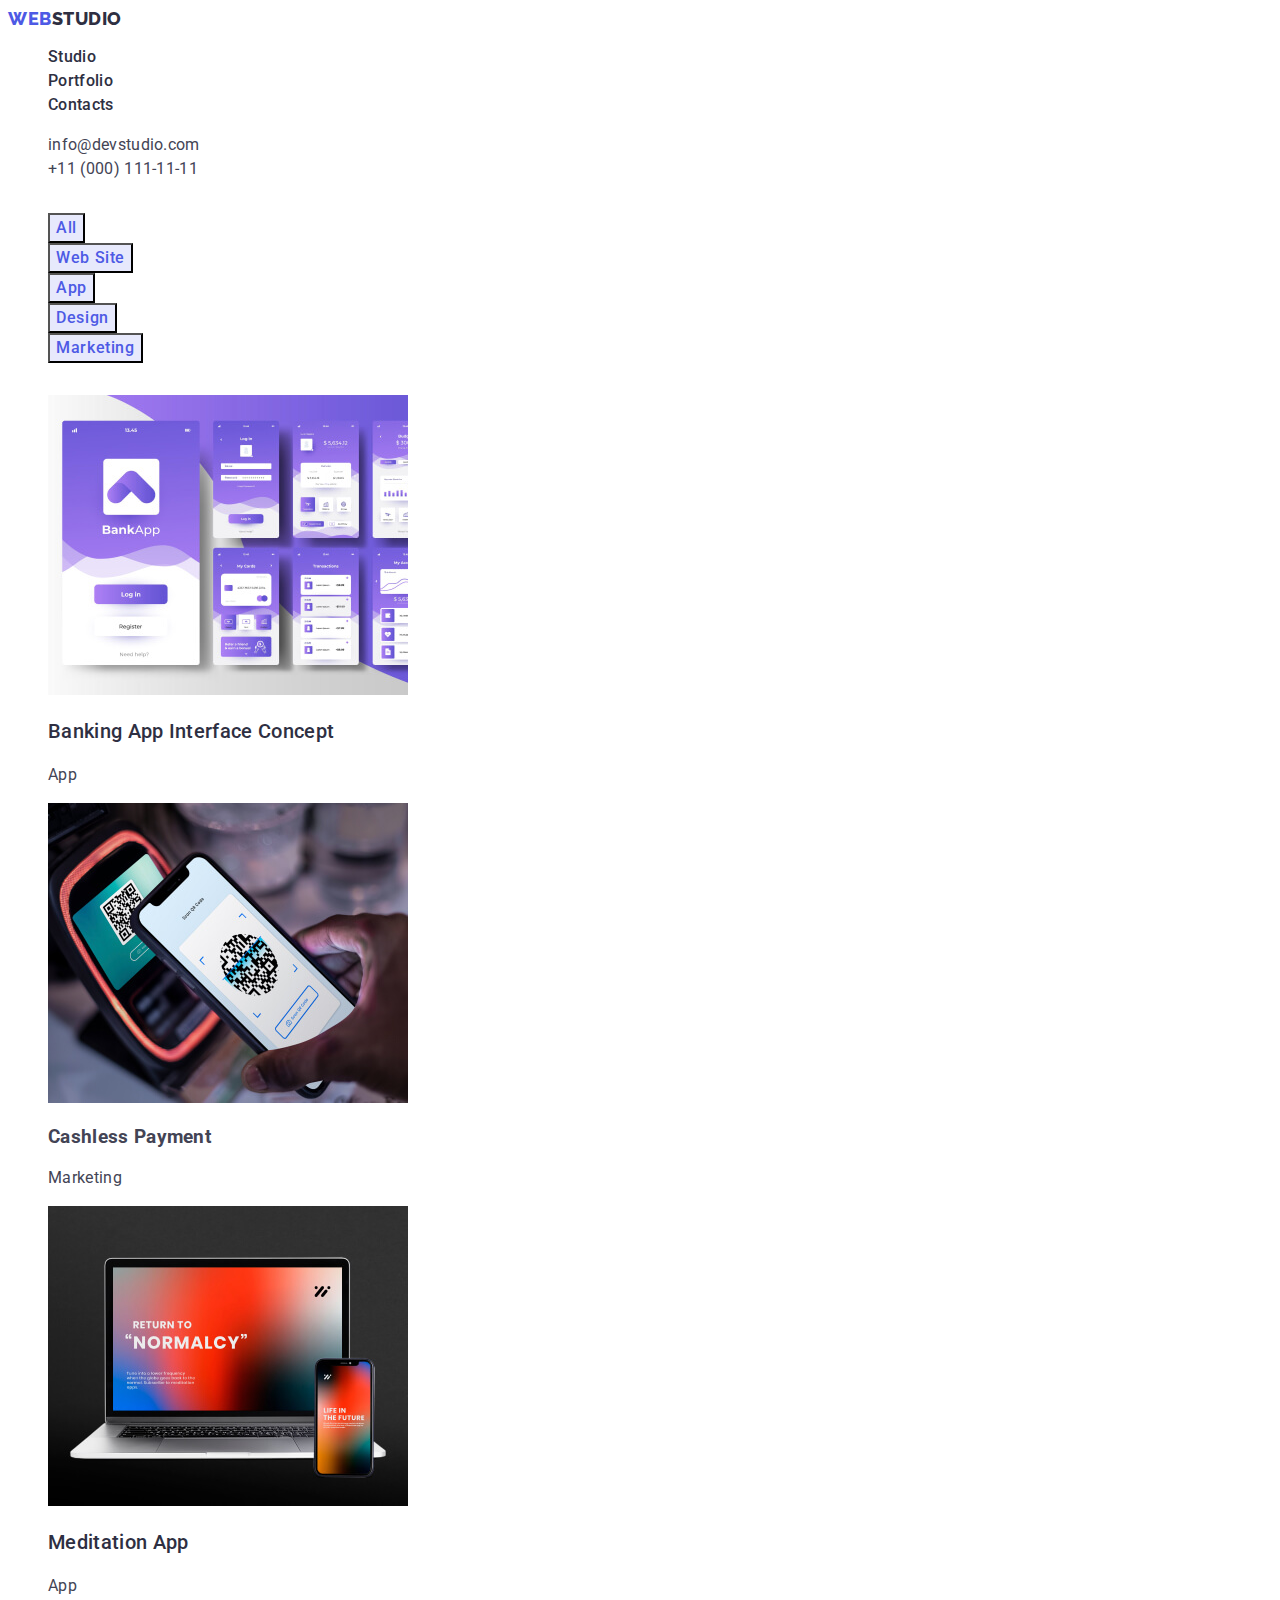
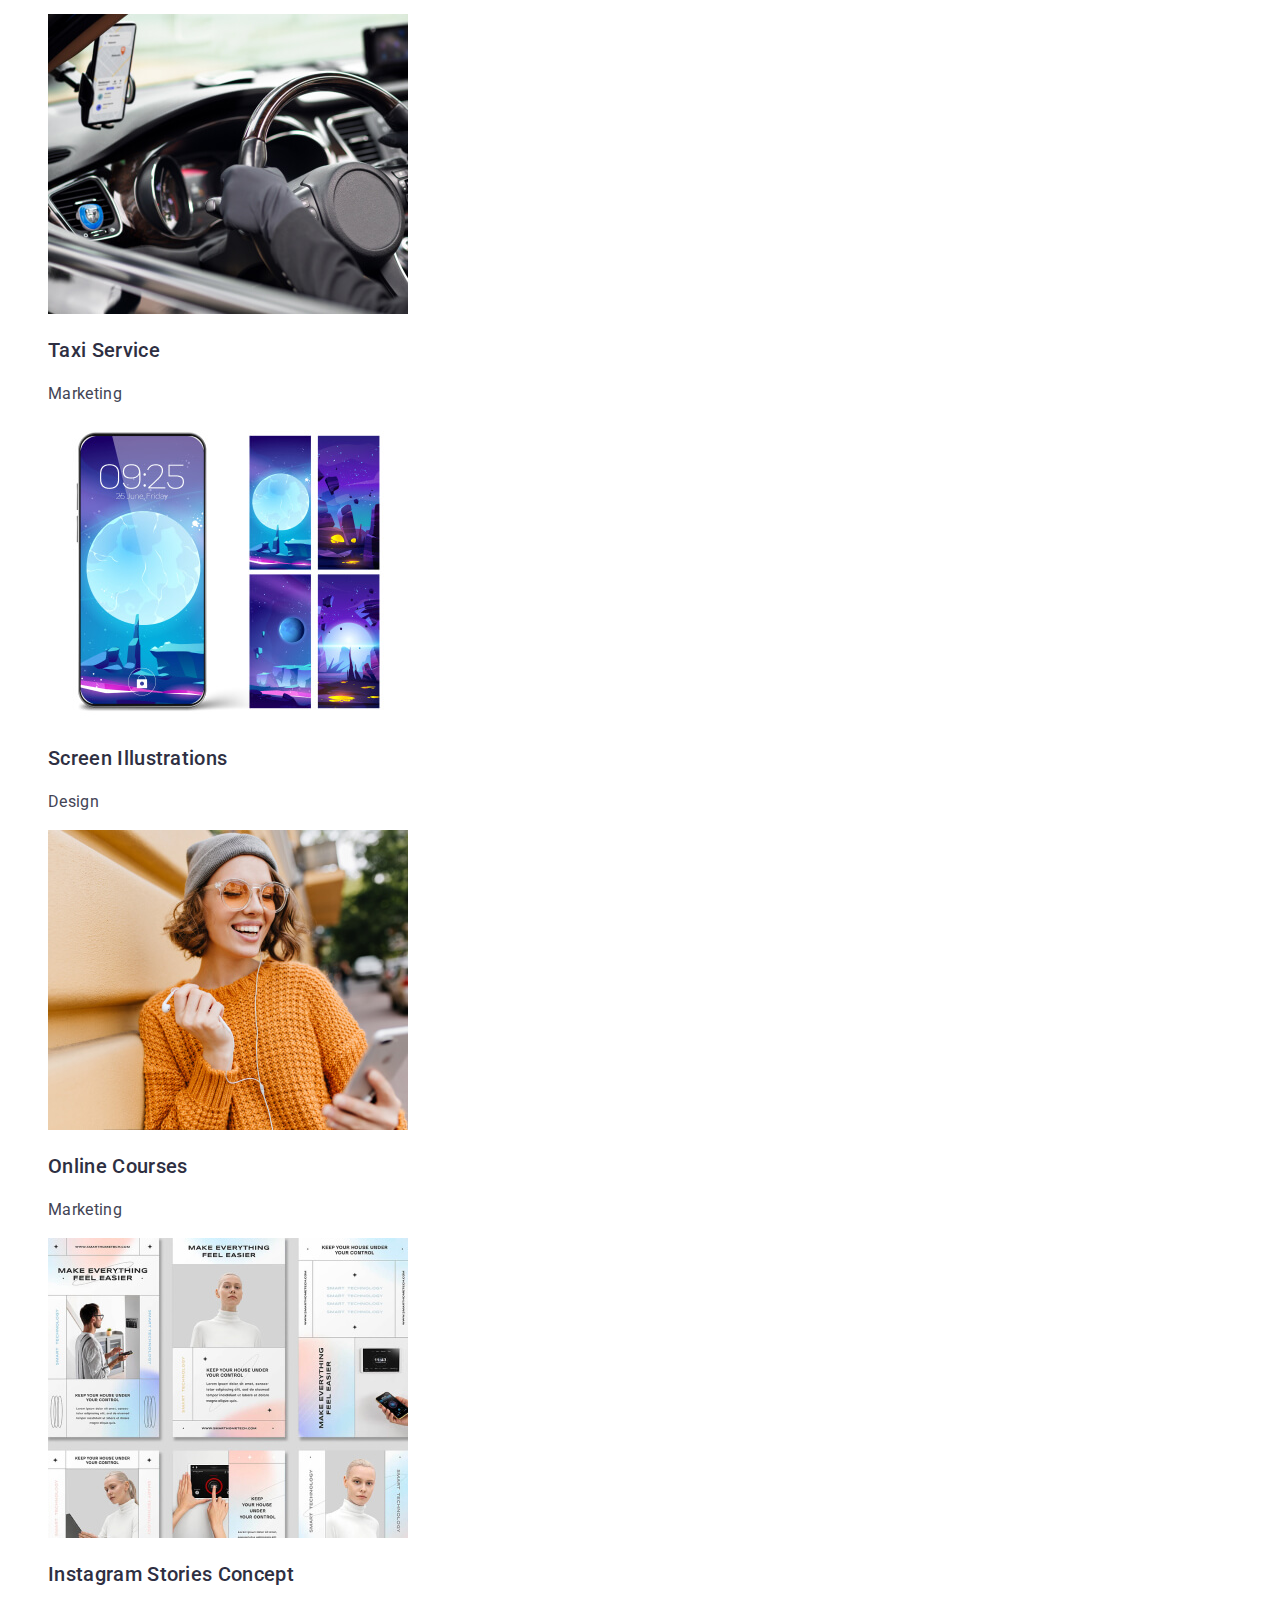
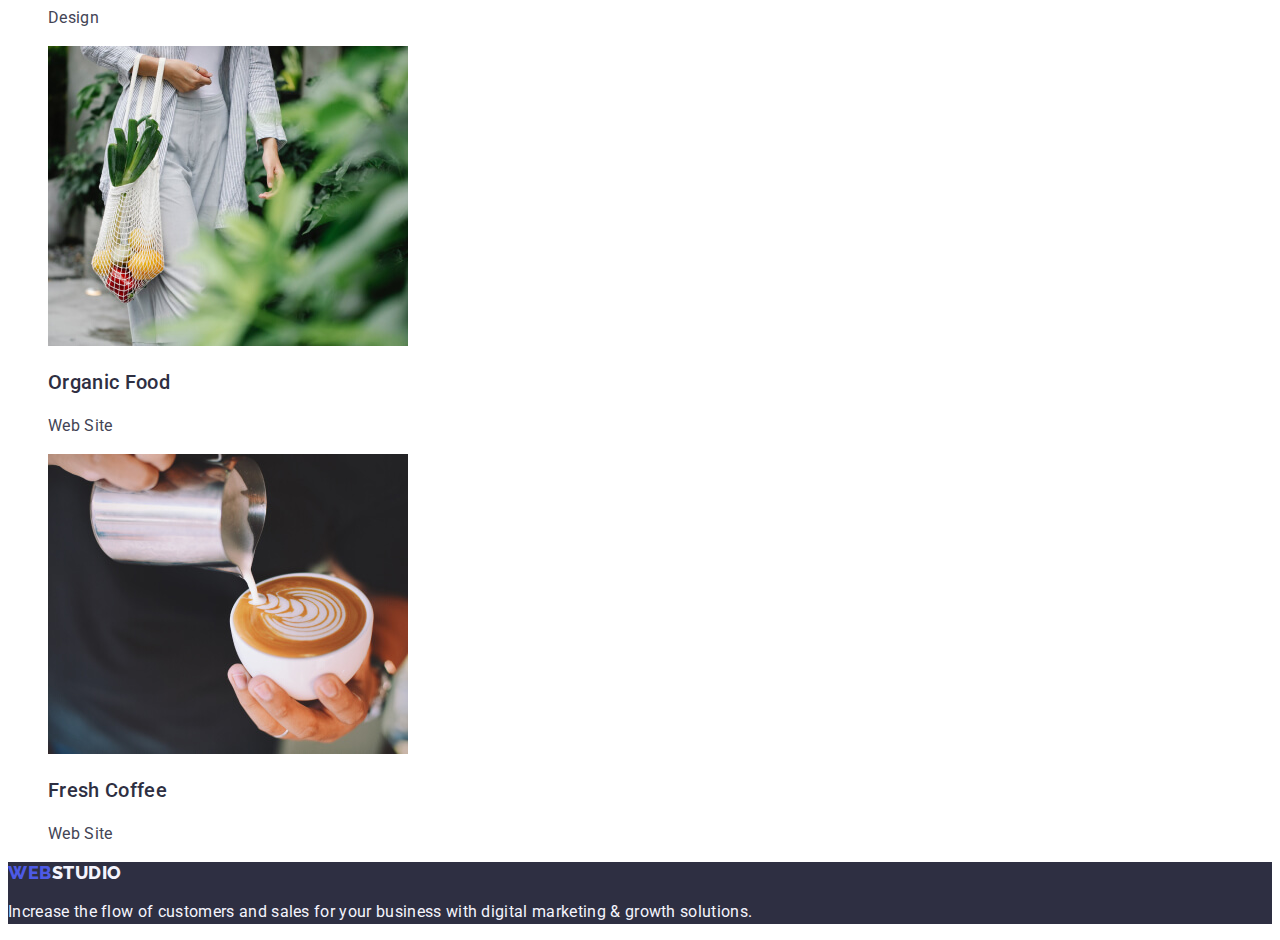
==== portfolio.html @ f472eec0 "final v2" ====
<!DOCTYPE html>
<html lang="en">
  <head>
    <meta charset="UTF-8" />
    <meta http-equiv="X-UA-Compatible" content="IE=edge" />
    <meta name="viewport" content="width=device-width, initial-scale=1.0" />
    <title>WEBSTUDIO Portfolio</title>
    <link rel="preconnect" href="https://fonts.googleapis.com" />
    <link rel="preconnect" href="https://fonts.gstatic.com" crossorigin />
    <link
      href="https://fonts.googleapis.com/css2?family=Montserrat:wght@400;700&family=Raleway:wght@800&family=Roboto:wght@400;500;700;900&display=swap"
      rel="stylesheet"
    />
    <link rel="stylesheet" href="./css/styles.css" />
  </head>
  <body>
    <!-- Header -->
    <header class="main-header">
      <!-- Menu Nav -->
      <nav class="nav">
        <!-- Logo -->
        <a class="logo link" href="./index.html"
          ><span class="logo-color-web">Web</span
          ><span class="logo-color-studio-header">Studio</span></a
        >
        <ul class="menu list">
          <!-- Studio -->
          <li class="menu-item">
            <a class="menu-link link" href="./studio">Studio</a>
          </li>
          <!-- Portfolio -->
          <li>
            <a class="menu-link link" href="./portfolio.html">Portfolio</a>
          </li>
          <!-- Contacts -->
          <li>
            <a class="menu-link link" href="./contacts">Contacts</a>
          </li>
        </ul>
      </nav>
      <address class="address">
        <ul class="address-list list">
          <li class="menu-item">
            <!-- Mail -->
            <a class="contact-mail link" href="mailto:info@devstudio.com"
              >info@devstudio.com</a
            >
          </li>
          <li class="menu-item">
            <!-- Phone -->
            <a class="contact-tel link" href="tel:+110001111111"
              >+11 (000) 111-11-11</a
            >
          </li>
        </ul>
      </address>
    </header>
    <!-- Main -->
    <main class="portfolio-main">
      <h1 class="header-hidden">Portfolio Main</h1>

      <!-- Button Filter -->
      <section class="portfolio-section">
        <h2 class="header-hidden">Filter Buttons</h2>
        <ul class="list">
          <li>
            <button type="button" class="portfolio-button">All</button>
          </li>
          <li>
            <button type="button" class="portfolio-button">Web Site</button>
          </li>
          <li>
            <button type="button" class="portfolio-button">App</button>
          </li>
          <li>
            <button type="button" class="portfolio-button">Design</button>
          </li>
          <li>
            <button type="button" class="portfolio-button">Marketing</button>
          </li>
        </ul>

        <!-- Portfolio Content -->
        <h2 class="header-hidden">Portfolio Content</h2>
        <ul class="section-content list">
          <li class="portfolio-content-item">
            <img
              src="./images/portfolio/row_1/1-1.jpg"
              alt="banking app"
              width="360"
              height="300"
            />
            <h3 class="h3-header">Banking App Interface Concept</h3>
            <p class="section-row-text">App</p>
          </li>
          <li class="portfolio-content-item">
            <img
              src="./images/portfolio/row_1/1-2.jpg"
              alt="cashless payment"
              width="360"
              height="300"
            />
            <h3 class="section-row-h3">Cashless Payment</h3>
            <p class="section-row-text">Marketing</p>
          </li>
          <li class="portfolio-content-item">
            <img
              src="./images/portfolio/row_1/1-3.jpg"
              alt="meditation app"
              width="360"
              height="300"
            />
            <h3 class="h3-header">Meditation App</h3>
            <p class="section-row-text">App</p>
          </li>
          <li class="portfolio-content-item">
            <img
              src="./images/portfolio/row_2/2-1.jpg"
              alt="taxi service"
              width="360"
              height="300"
            />
            <h3 class="h3-header">Taxi Service</h3>
            <p class="section-row-text">Marketing</p>
          </li>
          <li class="portfolio-content-item">
            <img
              src="./images/portfolio/row_2/2-2.jpg"
              alt="screen illustrations"
              width="360"
              height="300"
            />
            <h3 class="h3-header">Screen Illustrations</h3>
            <p class="section-row-text">Design</p>
          </li>
          <li class="portfolio-content-item">
            <img
              src="./images/portfolio/row_2/2-3.jpg"
              alt="online courses"
              width="360"
              height="300"
            />
            <h3 class="h3-header">Online Courses</h3>
            <p class="section-row-text">Marketing</p>
          </li>
          <li class="portfolio-content-item">
            <img
              src="./images/portfolio/row_3/3-1.jpg"
              alt="insta stories"
              width="360"
              height="300"
            />
            <h3 class="h3-header">Instagram Stories Concept</h3>
            <p class="section-row-text">Design</p>
          </li>
          <li class="portfolio-content-item">
            <img
              src="./images/portfolio/row_3/3-2.jpg"
              alt="organic food"
              width="360"
              height="300"
            />
            <h3 class="h3-header">Organic Food</h3>
            <p class="section-row-text">Web Site</p>
          </li>
          <li class="portfolio-content-item">
            <img
              src="./images/portfolio/row_3/3-3.jpg"
              alt="fresh coffee"
              width="360"
              height="300"
            />
            <h3 class="h3-header">Fresh Coffee</h3>
            <p class="section-row-text">Web Site</p>
          </li>
        </ul>
      </section>
    </main>

    <!-- Footer -->
    <footer class="footer">
      <!-- Logo -->
      <a class="logo link" href="./index.html">
        <span class="logo-color-web">Web</span
        ><span class="logo-color-studio-footer">Studio</span>
      </a>
      <p class="text-footer">
        Increase the flow of customers and sales for your business with digital
        marketing & growth solutions.
      </p>
    </footer>
  </body>
</html>
---- css/styles.css ----
/* Variables */
:root {
  --accent-color: #4d5ae5;
  --primary-color: #434455;
  --secondary-color: #2e2f42;
  --portfolio-menu-button-active-color: #404bbf;
  --portfolio-menu-button-passive-color: #f4f4fd;
  --highlight-color: #ffffff;
  --primary-font: "Roboto", sans-serif;
  --secondary-font: "Raleway", sans-serif;
}

/* Components */
.list {
  list-style: none;
}

.link {
  text-decoration: none;
}

body {
  font-family: var(--primary-font);
  font-style: normal;
  font-weight: 400;
  letter-spacing: 0.02em;
  color: var(--primary-color);
  background-color: #ffffff;
}

.header-hidden {
  font-size: 0;
}

.h3-header {
  font-weight: 500;
  font-size: 20px;
  line-height: 1.2;
  color: var(--secondary-color);
}

.h2-header {
  font-weight: 700;
  font-size: 36px;
  line-height: 1.11;
  text-transform: capitalize;
  color: var(--secondary-color);
  letter-spacing: 0.02em;
  text-align: center;
}

.section-row-text {
  font-size: 16px;
  line-height: 1.5;
  color: var(--primary-color);
}

/* Main Page Styles */

/* Header */

.logo {
  font-family: var(--secondary-font);
  font-weight: 800;
  font-size: 18px;
  line-height: 1.17;
  letter-spacing: 0.03em;
  text-transform: uppercase;
  text-decoration: none;
  color: var(--secondary-color);
}

.logo-color-web {
  color: var(--accent-color);
}

.logo-color-studio-header {
  color: var(--secondary-color);
}

.address-list {
  font-style: normal;
}

.menu-link {
  font-weight: 500;
  font-size: 16px;
  line-height: 1.5;
  color: var(--secondary-color);
}

.contact-tel {
  font-size: 16px;
  line-height: 1.5;
  color: var(--primary-color);
}

.contact-mail {
  font-size: 16px;
  line-height: 1.5;
  color: var(--primary-color);
}

.contact-mail:hover,
.contact-mail:focus,
.contact-tel:hover,
.contact-tel:focus {
  color: var(--portfolio-menu-button-active-color);
}

/* MAIN */
/* Hero */
.section-hero {
  background: var(--secondary-color);
}

.h1-hero-title {
  font-weight: 700;
  font-size: 56px;
  line-height: 1.07;
  color: var(--highlight-color);
  letter-spacing: 0.02em;
  text-align: center;
}

.modal-button {
  font-family: "Roboto", sans-serif;
  background: var(--accent-color);
  font-family: var(--secondary-font);
  font-weight: 500;
  font-size: 16px;
  line-height: 1.5;
  letter-spacing: 0.04em;
  color: var(--highlight-color);
}

.modal-button:hover,
.modal-button:focus {
  cursor: pointer;
  background-color: #404bbf;
}

/* Section 1 */

.text-sec1 {
  font-size: 16px;
  line-height: 1.5;
  color: var(--primary-color);
}

/* Section 2 */

/* Section 3 */
.section-3 {
  background-color: #f4f4fd;
}
.text-sec3 {
  font-size: 16px;
  line-height: 1.5;
  color: var(--primary-color);
}

/* Footer */
.footer {
  background: var(--secondary-color);
}

.logo-color-studio-footer {
  color: var(--portfolio-menu-button-passive-color);
}

.text-footer {
  font-size: 16px;
  line-height: 1.5;
  color: var(--portfolio-menu-button-passive-color);
}

/* Portfolio Styles */

/* Portfolio Section 1 */
.portfolio-button {
  font-family: "Roboto", sans-serif;
  list-style: none;
  font-weight: 500;
  font-size: 16px;
  line-height: 1.5;
  letter-spacing: 0.04em;
  color: #4d5ae5;
  background-color: #e7e9fc;
}

.portfolio-button:hover,
.portfolio-button:focus {
  background-color: var(--portfolio-menu-button-active-color);
  cursor: pointer;
  color: var(--highlight-color);
}
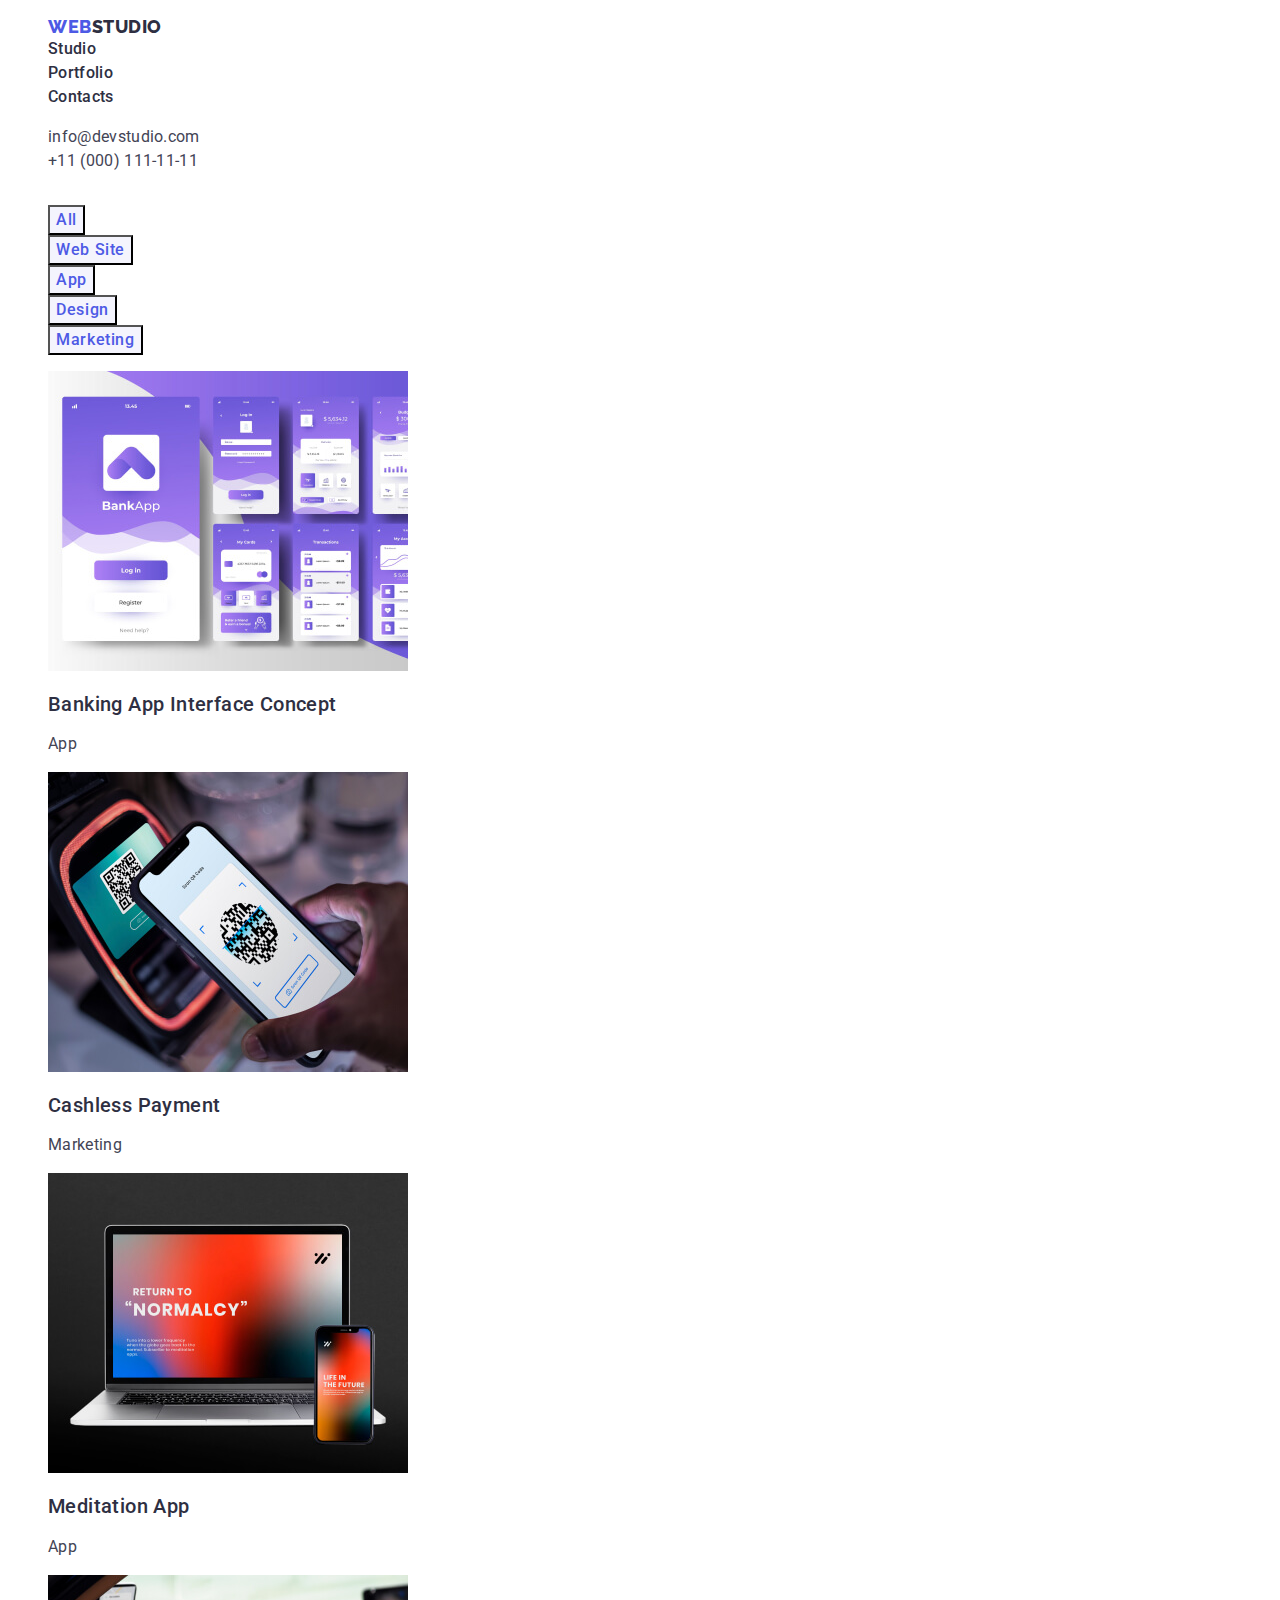
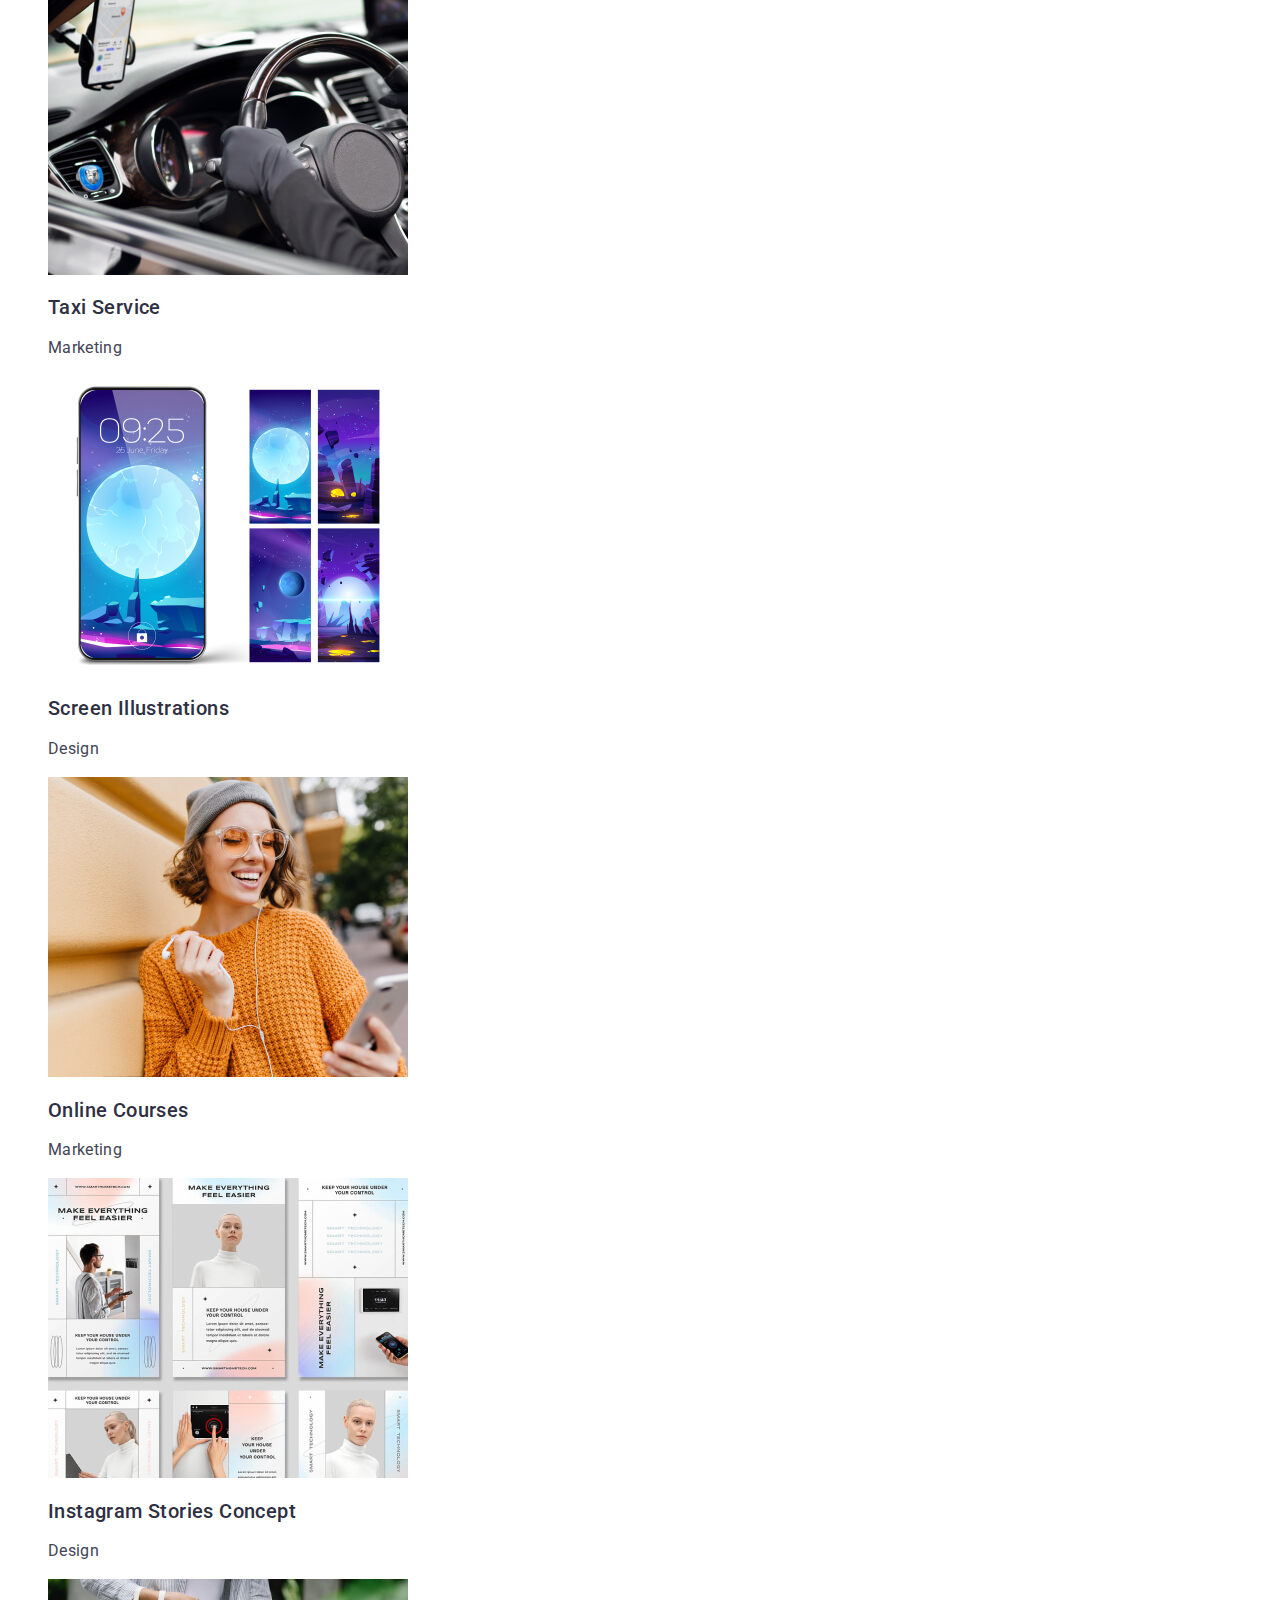
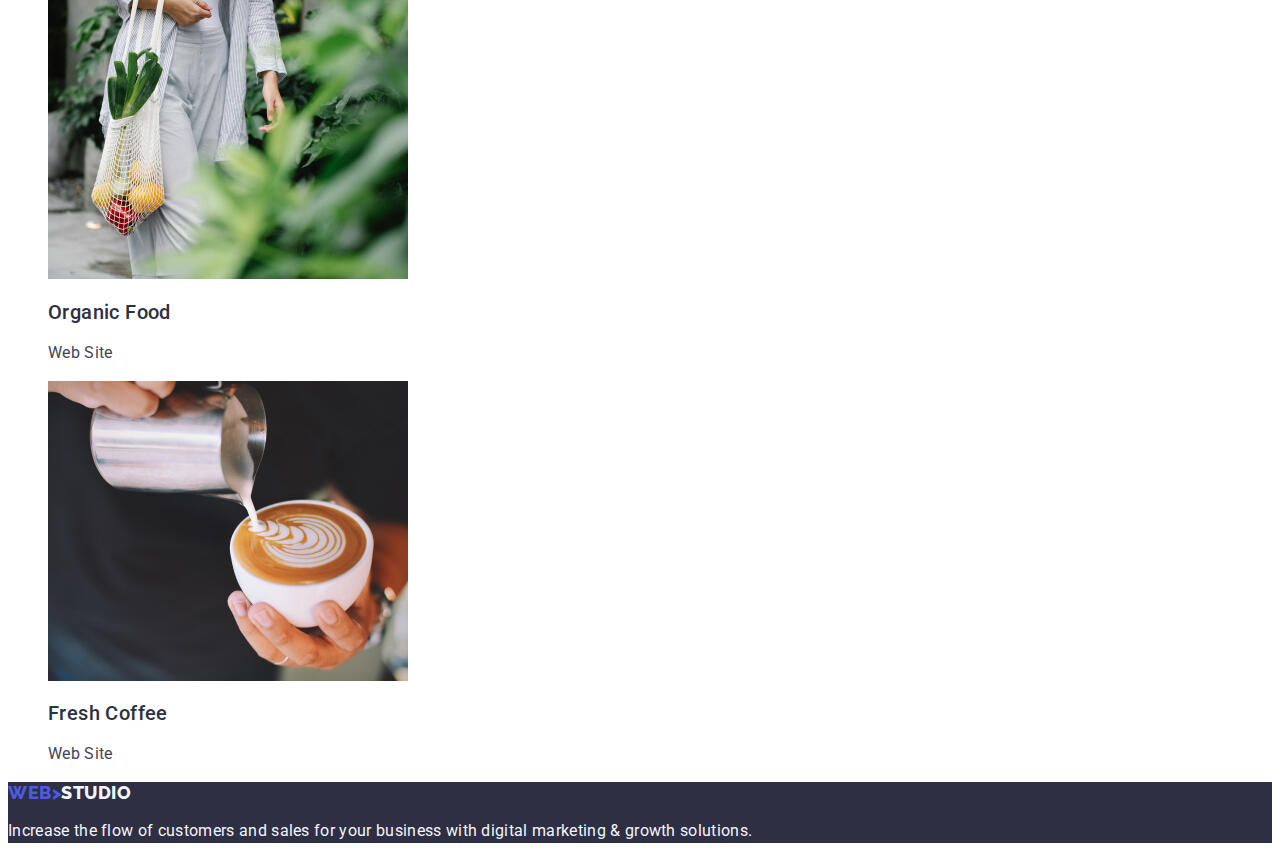
==== commit 5b906014: "final v3" ====
--- a/portfolio.html
+++ b/portfolio.html
@@ -18,14 +18,15 @@
     <header class="main-header">
       <!-- Menu Nav -->
       <nav class="nav">
-        <!-- Logo -->
-        <a class="logo link" href="./index.html"
-          ><span class="logo-color-web">Web</span
-          ><span class="logo-color-studio-header">Studio</span></a
-        >
         <ul class="menu list">
+          <!-- Logo -->
+          <li>
+            <a class="logo link" href="./index.html"
+              >Web<span class="logo-color-studio-header">Studio</span></a
+            >
+          </li>
           <!-- Studio -->
-          <li class="menu-item">
+          <li>
             <a class="menu-link link" href="./studio">Studio</a>
           </li>
           <!-- Portfolio -->
@@ -39,7 +40,7 @@
         </ul>
       </nav>
       <address class="address">
-        <ul class="address-list list">
+        <ul class="list">
           <li class="menu-item">
             <!-- Mail -->
             <a class="contact-mail link" href="mailto:info@devstudio.com"
@@ -57,11 +58,9 @@
     </header>
     <!-- Main -->
     <main class="portfolio-main">
-      <h1 class="header-hidden">Portfolio Main</h1>
-
       <!-- Button Filter -->
       <section class="portfolio-section">
-        <h2 class="header-hidden">Filter Buttons</h2>
+        <h1 class="header-hidden">Portfolio Main</h1>
         <ul class="list">
           <li>
             <button type="button" class="portfolio-button">All</button>
@@ -81,97 +80,114 @@
         </ul>
 
         <!-- Portfolio Content -->
-        <h2 class="header-hidden">Portfolio Content</h2>
-        <ul class="section-content list">
-          <li class="portfolio-content-item">
-            <img
-              src="./images/portfolio/row_1/1-1.jpg"
-              alt="banking app"
-              width="360"
-              height="300"
-            />
-            <h3 class="h3-header">Banking App Interface Concept</h3>
-            <p class="section-row-text">App</p>
-          </li>
-          <li class="portfolio-content-item">
-            <img
-              src="./images/portfolio/row_1/1-2.jpg"
-              alt="cashless payment"
-              width="360"
-              height="300"
-            />
-            <h3 class="section-row-h3">Cashless Payment</h3>
-            <p class="section-row-text">Marketing</p>
-          </li>
-          <li class="portfolio-content-item">
-            <img
-              src="./images/portfolio/row_1/1-3.jpg"
-              alt="meditation app"
-              width="360"
-              height="300"
-            />
-            <h3 class="h3-header">Meditation App</h3>
-            <p class="section-row-text">App</p>
-          </li>
-          <li class="portfolio-content-item">
-            <img
-              src="./images/portfolio/row_2/2-1.jpg"
-              alt="taxi service"
-              width="360"
-              height="300"
-            />
-            <h3 class="h3-header">Taxi Service</h3>
-            <p class="section-row-text">Marketing</p>
-          </li>
-          <li class="portfolio-content-item">
-            <img
-              src="./images/portfolio/row_2/2-2.jpg"
-              alt="screen illustrations"
-              width="360"
-              height="300"
-            />
-            <h3 class="h3-header">Screen Illustrations</h3>
-            <p class="section-row-text">Design</p>
-          </li>
-          <li class="portfolio-content-item">
-            <img
-              src="./images/portfolio/row_2/2-3.jpg"
-              alt="online courses"
-              width="360"
-              height="300"
-            />
-            <h3 class="h3-header">Online Courses</h3>
-            <p class="section-row-text">Marketing</p>
-          </li>
-          <li class="portfolio-content-item">
-            <img
-              src="./images/portfolio/row_3/3-1.jpg"
-              alt="insta stories"
-              width="360"
-              height="300"
-            />
-            <h3 class="h3-header">Instagram Stories Concept</h3>
-            <p class="section-row-text">Design</p>
-          </li>
-          <li class="portfolio-content-item">
-            <img
-              src="./images/portfolio/row_3/3-2.jpg"
-              alt="organic food"
-              width="360"
-              height="300"
-            />
-            <h3 class="h3-header">Organic Food</h3>
-            <p class="section-row-text">Web Site</p>
-          </li>
-          <li class="portfolio-content-item">
-            <img
-              src="./images/portfolio/row_3/3-3.jpg"
-              alt="fresh coffee"
-              width="360"
-              height="300"
-            />
-            <h3 class="h3-header">Fresh Coffee</h3>
-            <p class="section-row-text">Web Site</p>
+        <ul class="list">
+          <li>
+            <a href="" class="link">
+              <img
+                src="./images/portfolio/row_1/1-1.jpg"
+                alt="banking app"
+                width="360"
+                height="300"
+              />
+              <h2 class="header-h3">Banking App Interface Concept</h2>
+              <p class="section-row-text">App</p>
+            </a>
+          </li>
+          <li>
+            <a href="" class="link">
+              <img
+                src="./images/portfolio/row_1/1-2.jpg"
+                alt="cashless payment"
+                width="360"
+                height="300"
+              />
+              <h2 class="header-h3">Cashless Payment</h2>
+              <p class="section-row-text">Marketing</p>
+            </a>
+          </li>
+          <li>
+            <a href="" class="link">
+              <img
+                src="./images/portfolio/row_1/1-3.jpg"
+                alt="meditation app"
+                width="360"
+                height="300"
+              />
+              <h2 class="header-h3">Meditation App</h2>
+              <p class="section-row-text">App</p>
+            </a>
+          </li>
+          <li>
+            <a href="" class="link">
+              <img
+                src="./images/portfolio/row_2/2-1.jpg"
+                alt="taxi service"
+                width="360"
+                height="300"
+              />
+              <h2 class="header-h3">Taxi Service</h2>
+              <p class="section-row-text">Marketing</p>
+            </a>
+          </li>
+          <li>
+            <a href="" class="link">
+              <img
+                src="./images/portfolio/row_2/2-2.jpg"
+                alt="screen illustrations"
+                width="360"
+                height="300"
+              />
+              <h2 class="header-h3">Screen Illustrations</h2>
+              <p class="section-row-text">Design</p>
+            </a>
+          </li>
+          <li>
+            <a href="" class="link">
+              <img
+                src="./images/portfolio/row_2/2-3.jpg"
+                alt="online courses"
+                width="360"
+                height="300"
+              />
+              <h2 class="header-h3">Online Courses</h2>
+              <p class="section-row-text">Marketing</p>
+            </a>
+          </li>
+          <li>
+            <a href="" class="link">
+              <img
+                src="./images/portfolio/row_3/3-1.jpg"
+                alt="insta stories"
+                width="360"
+                height="300"
+              />
+              <h2 class="header-h3">Instagram Stories Concept</h2>
+              <p class="section-row-text">Design</p>
+            </a>
+          </li>
+          <li>
+            <a href="" class="link">
+              <img
+                src="./images/portfolio/row_3/3-2.jpg"
+                alt="organic food"
+                width="360"
+                height="300"
+              />
+              <h2 class="header-h3">Organic Food</h2>
+              <p class="section-row-text">Web Site</p>
+            </a>
+          </li>
+          <li>
+            <a href="" class="link">
+              <img
+                src="./images/portfolio/row_3/3-3.jpg"
+                alt="fresh coffee"
+                width="360"
+                height="300"
+              />
+              <h2 class="header-h3">Fresh Coffee</h2>
+              <p class="section-row-text">Web Site</p>
+            </a>
           </li>
         </ul>
       </section>
@@ -180,9 +196,8 @@
     <!-- Footer -->
     <footer class="footer">
       <!-- Logo -->
-      <a class="logo link" href="./index.html">
-        <span class="logo-color-web">Web</span
-        ><span class="logo-color-studio-footer">Studio</span>
+      <a class="logo link" href="./index.html"
+        >Web><span class="logo-color-studio-footer">Studio</span>
       </a>
       <p class="text-footer">
         Increase the flow of customers and sales for your business with digital
--- a/css/styles.css
+++ b/css/styles.css
@@ -32,14 +32,15 @@
   font-size: 0;
 }
 
-.h3-header {
+.header-h3 {
   font-weight: 500;
   font-size: 20px;
   line-height: 1.2;
   color: var(--secondary-color);
-}
-
-.h2-header {
+  letter-spacing: 0.02em;
+}
+
+.header-h2 {
   font-weight: 700;
   font-size: 36px;
   line-height: 1.11;
@@ -47,6 +48,7 @@
   color: var(--secondary-color);
   letter-spacing: 0.02em;
   text-align: center;
+  letter-spacing: 0.02em;
 }
 
 .section-row-text {
@@ -67,11 +69,12 @@
   letter-spacing: 0.03em;
   text-transform: uppercase;
   text-decoration: none;
-  color: var(--secondary-color);
-}
-
-.logo-color-web {
   color: var(--accent-color);
+}
+
+.link:hover,
+.link:focus {
+  color: #404bbf;
 }
 
 .logo-color-studio-header {
@@ -87,6 +90,10 @@
   font-size: 16px;
   line-height: 1.5;
   color: var(--secondary-color);
+}
+
+.address {
+  font-style: normal;
 }
 
 .contact-tel {
@@ -114,7 +121,7 @@
   background: var(--secondary-color);
 }
 
-.h1-hero-title {
+.hero-title {
   font-weight: 700;
   font-size: 56px;
   line-height: 1.07;
@@ -160,6 +167,10 @@
   color: var(--primary-color);
 }
 
+.menu-item-sec3 {
+  background-color: #ffffff;
+}
+
 /* Footer */
 .footer {
   background: var(--secondary-color);
@@ -186,7 +197,7 @@
   line-height: 1.5;
   letter-spacing: 0.04em;
   color: #4d5ae5;
-  background-color: #e7e9fc;
+  background-color: var(--portfolio-menu-button-passive-color);
 }
 
 .portfolio-button:hover,
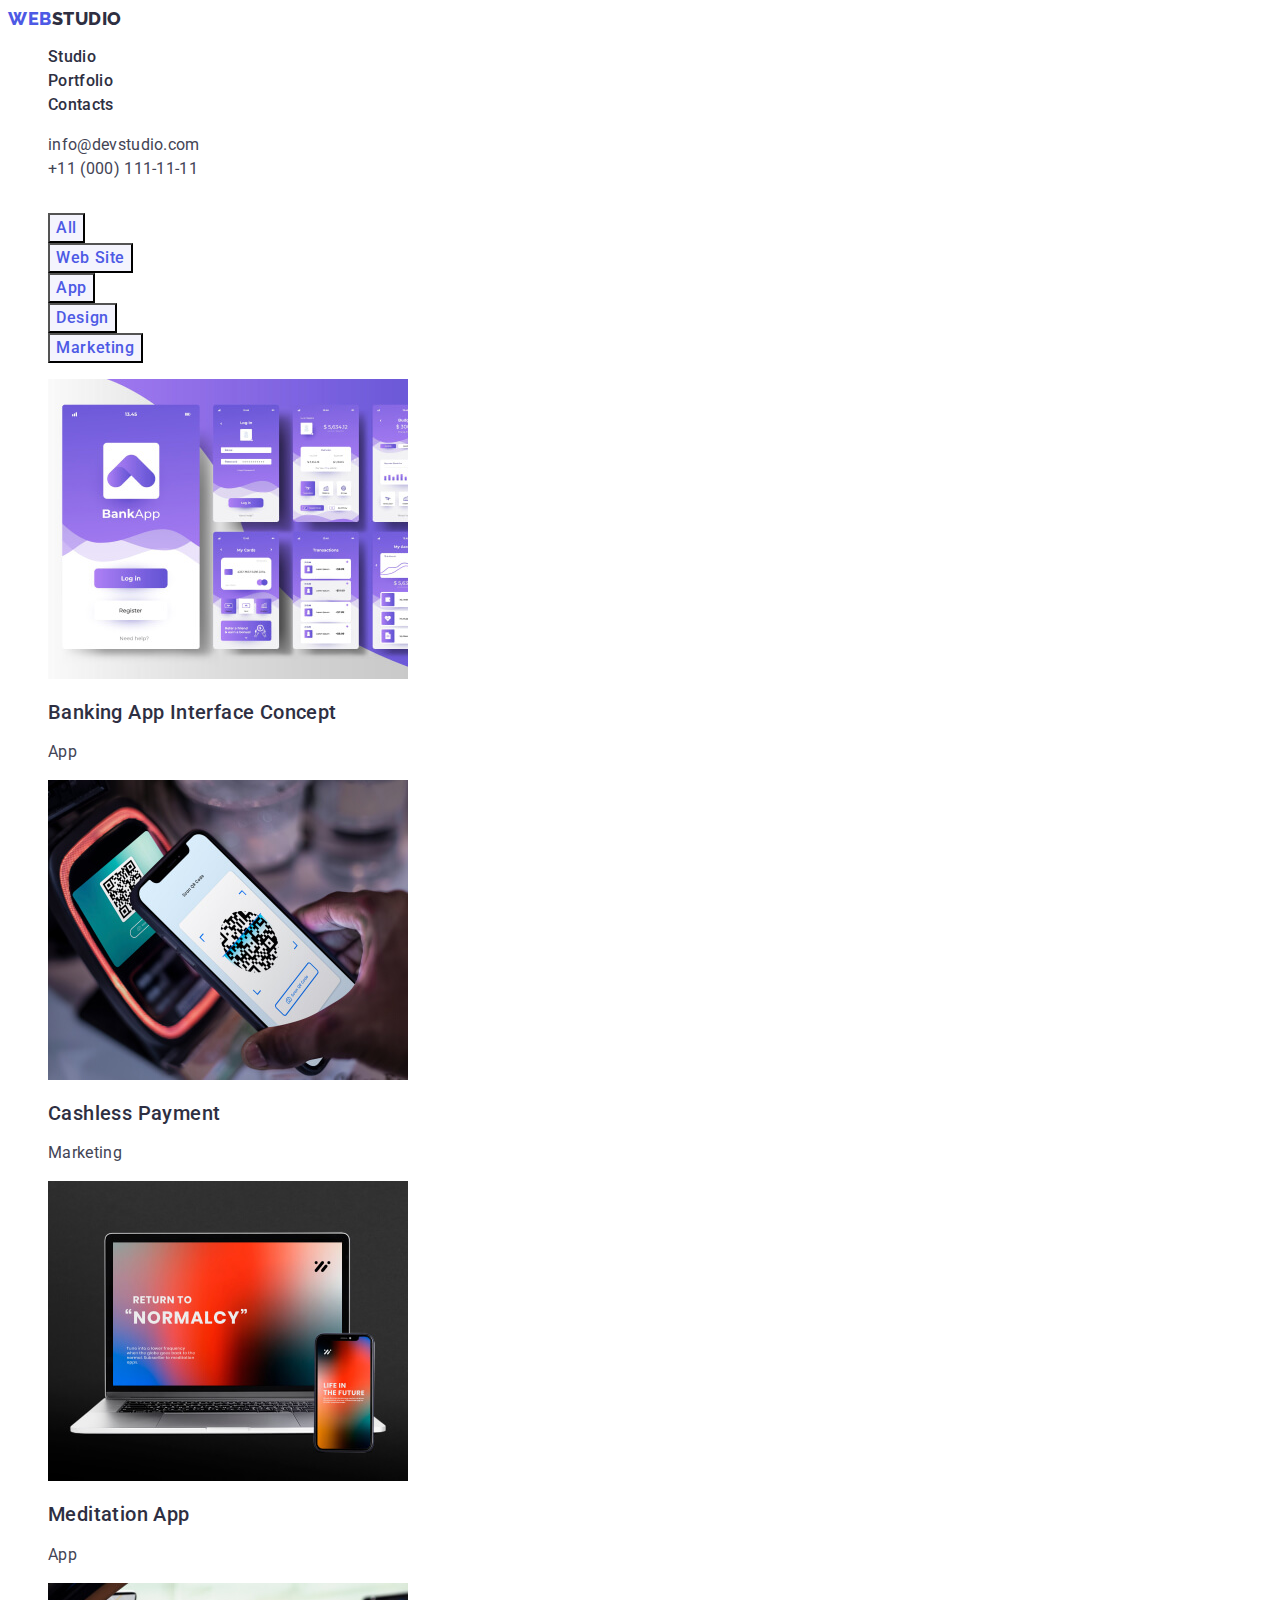
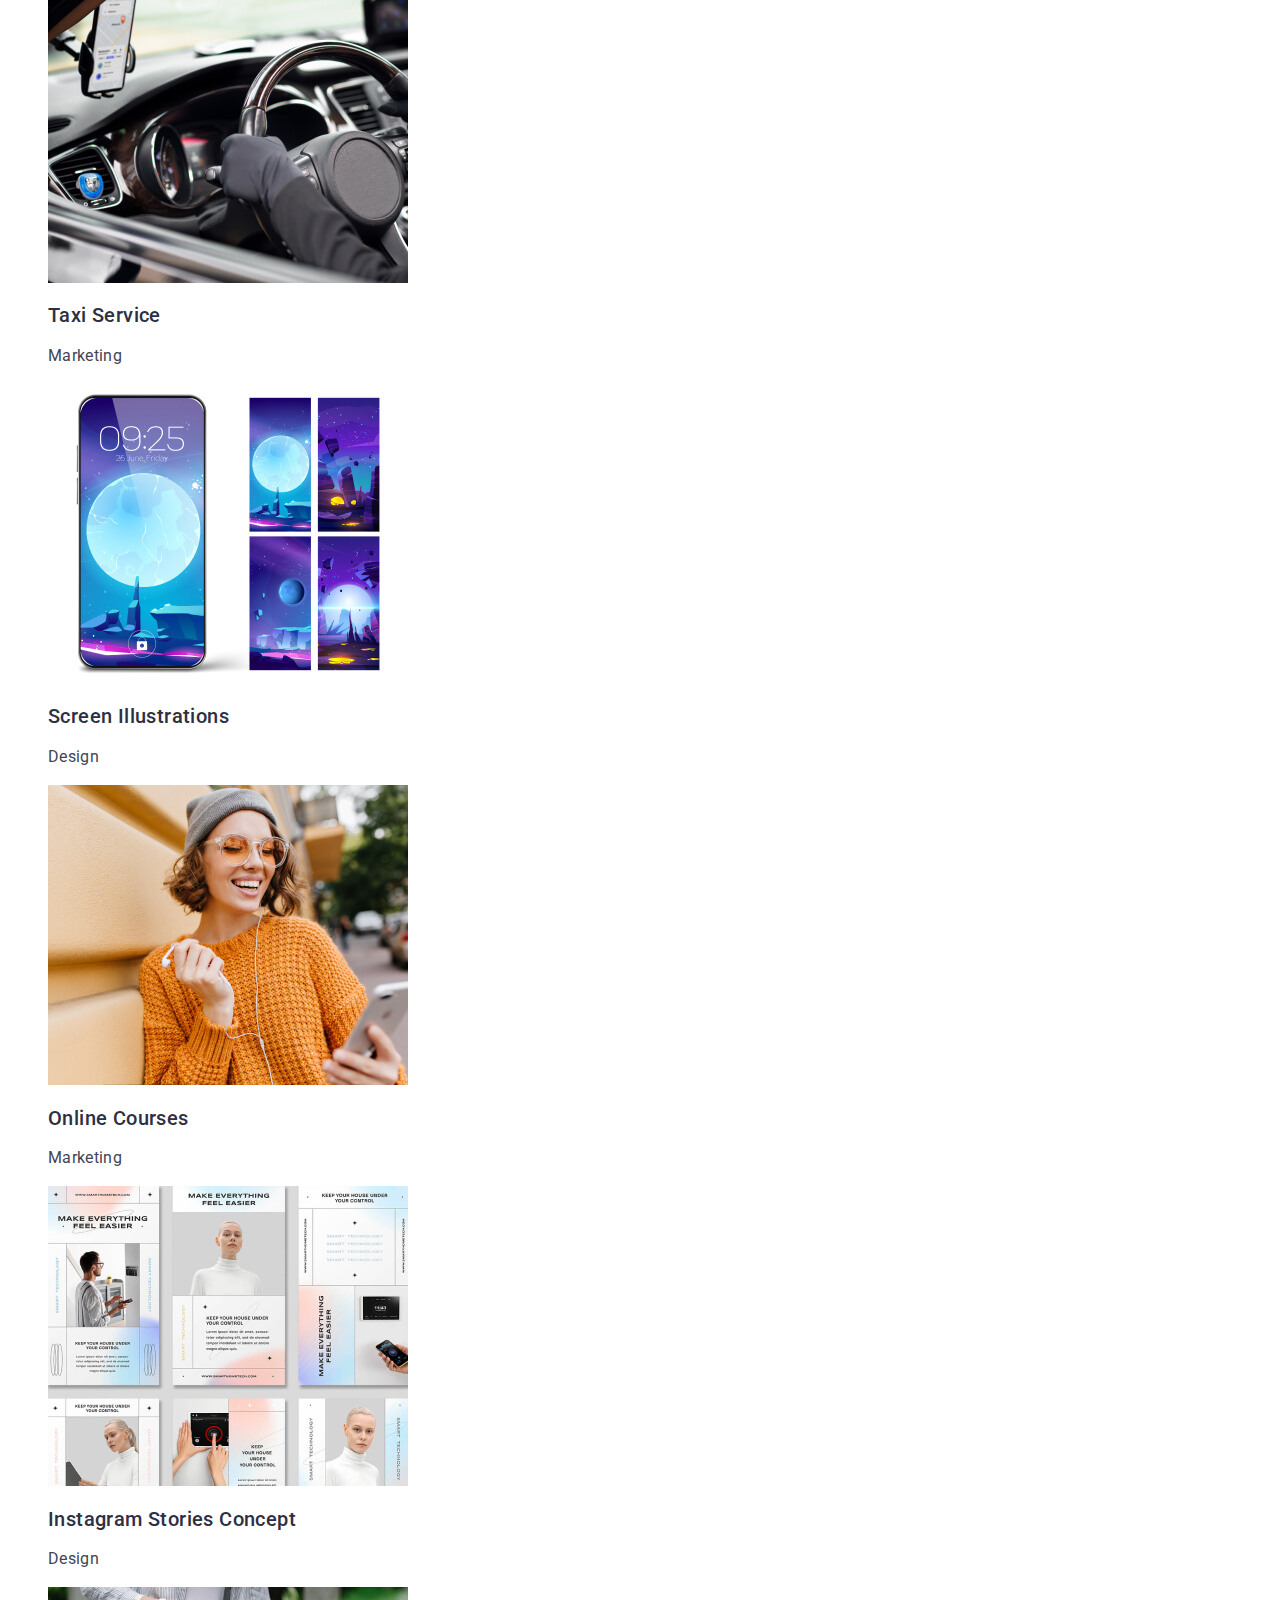
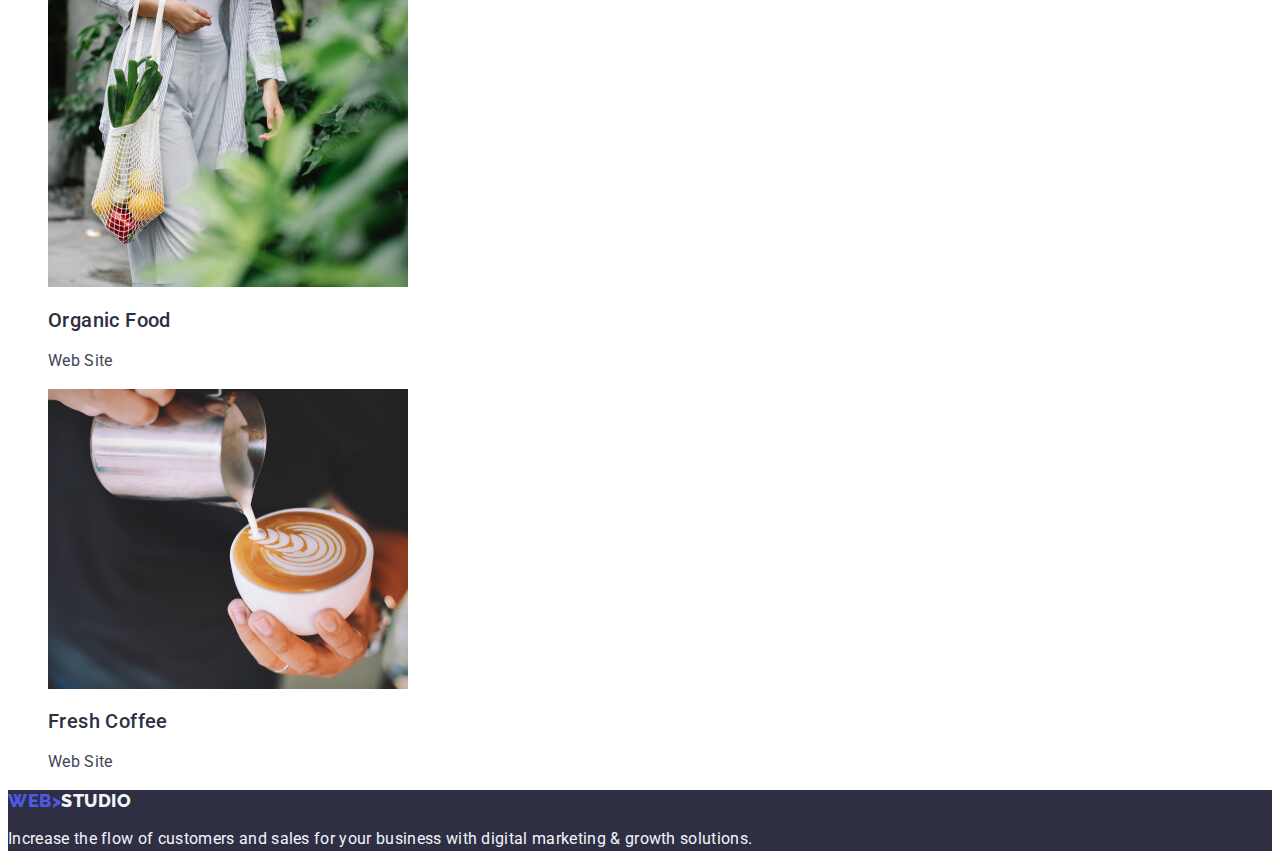
==== commit 3345e9c3: "fin v4" ====
--- a/portfolio.html
+++ b/portfolio.html
@@ -18,13 +18,11 @@
     <header class="main-header">
       <!-- Menu Nav -->
       <nav class="nav">
+        <!-- Logo -->
+        <a class="logo link" href="./index.html"
+          >Web<span class="logo-color-studio-header">Studio</span></a
+        >
         <ul class="menu list">
-          <!-- Logo -->
-          <li>
-            <a class="logo link" href="./index.html"
-              >Web<span class="logo-color-studio-header">Studio</span></a
-            >
-          </li>
           <!-- Studio -->
           <li>
             <a class="menu-link link" href="./studio">Studio</a>
--- a/css/styles.css
+++ b/css/styles.css
@@ -74,7 +74,7 @@
 
 .link:hover,
 .link:focus {
-  color: #404bbf;
+  color: var(--portfolio-menu-button-active-color);
 }
 
 .logo-color-studio-header {
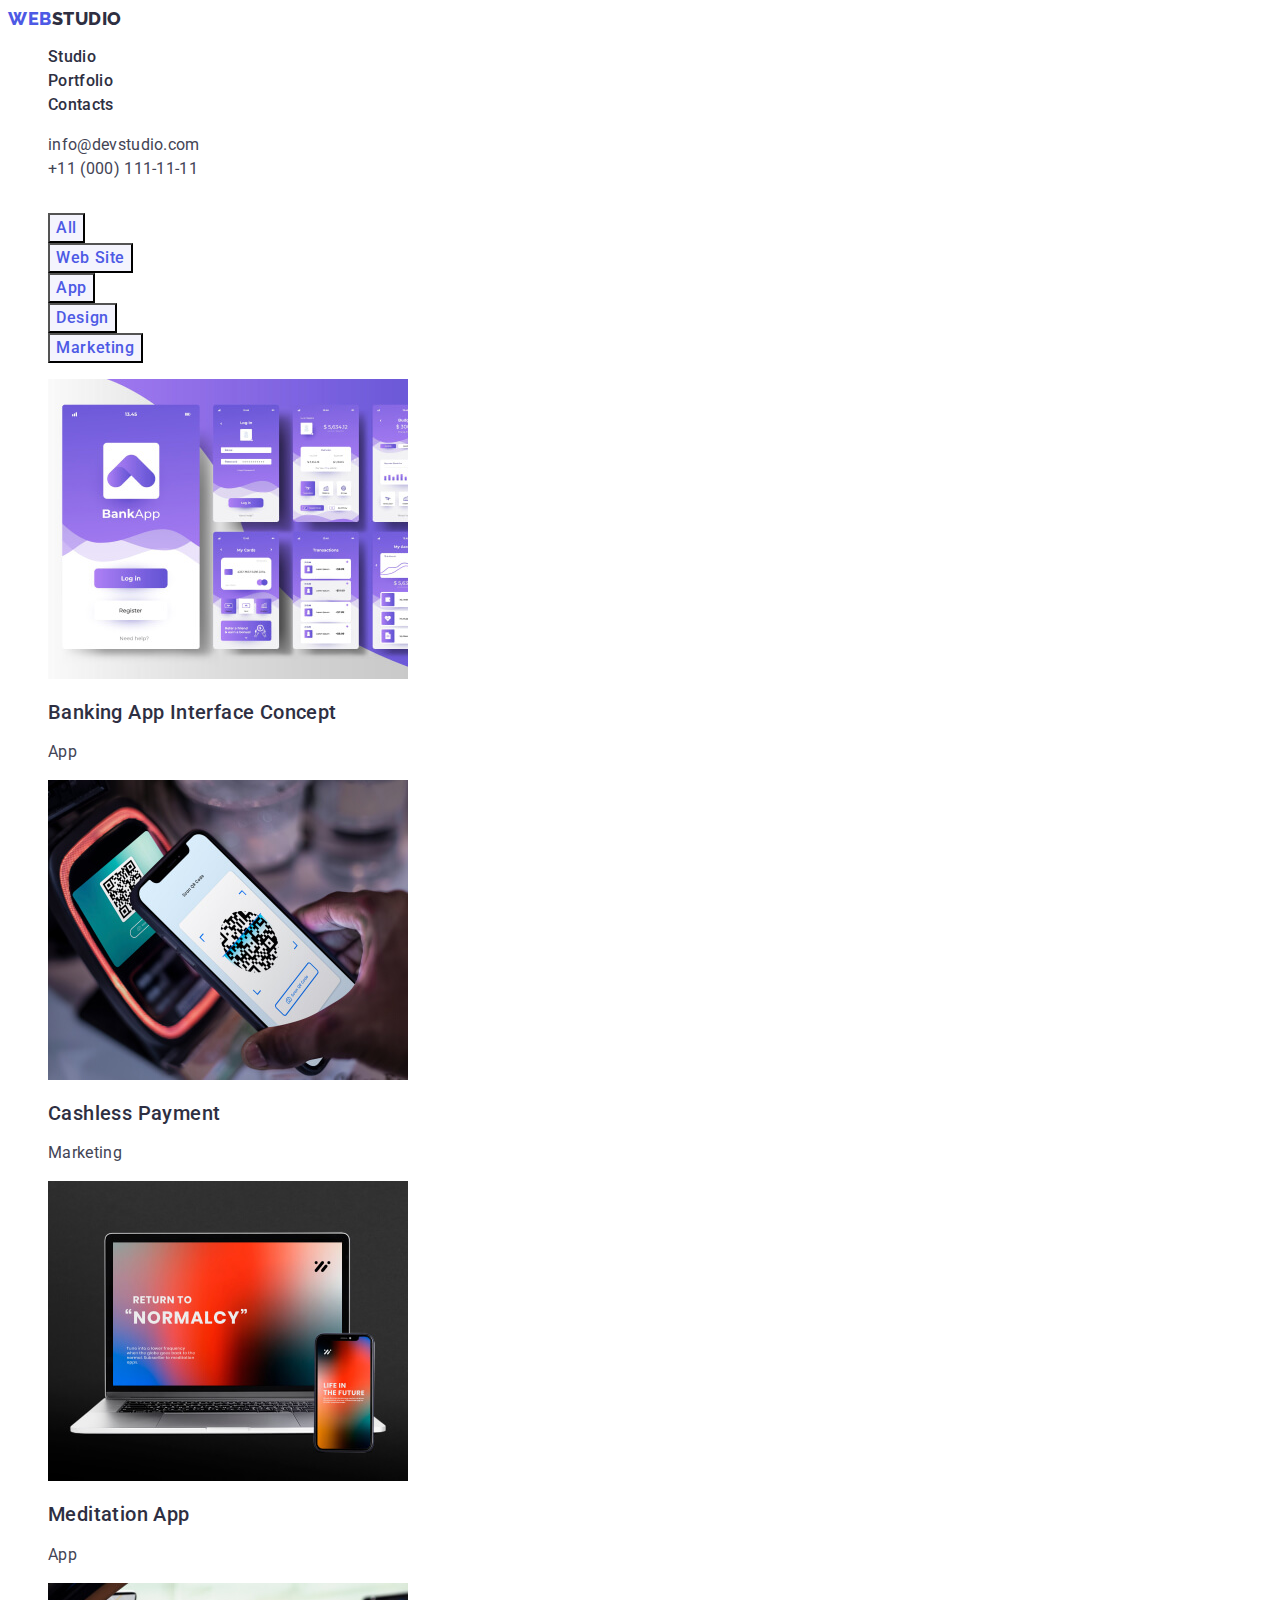
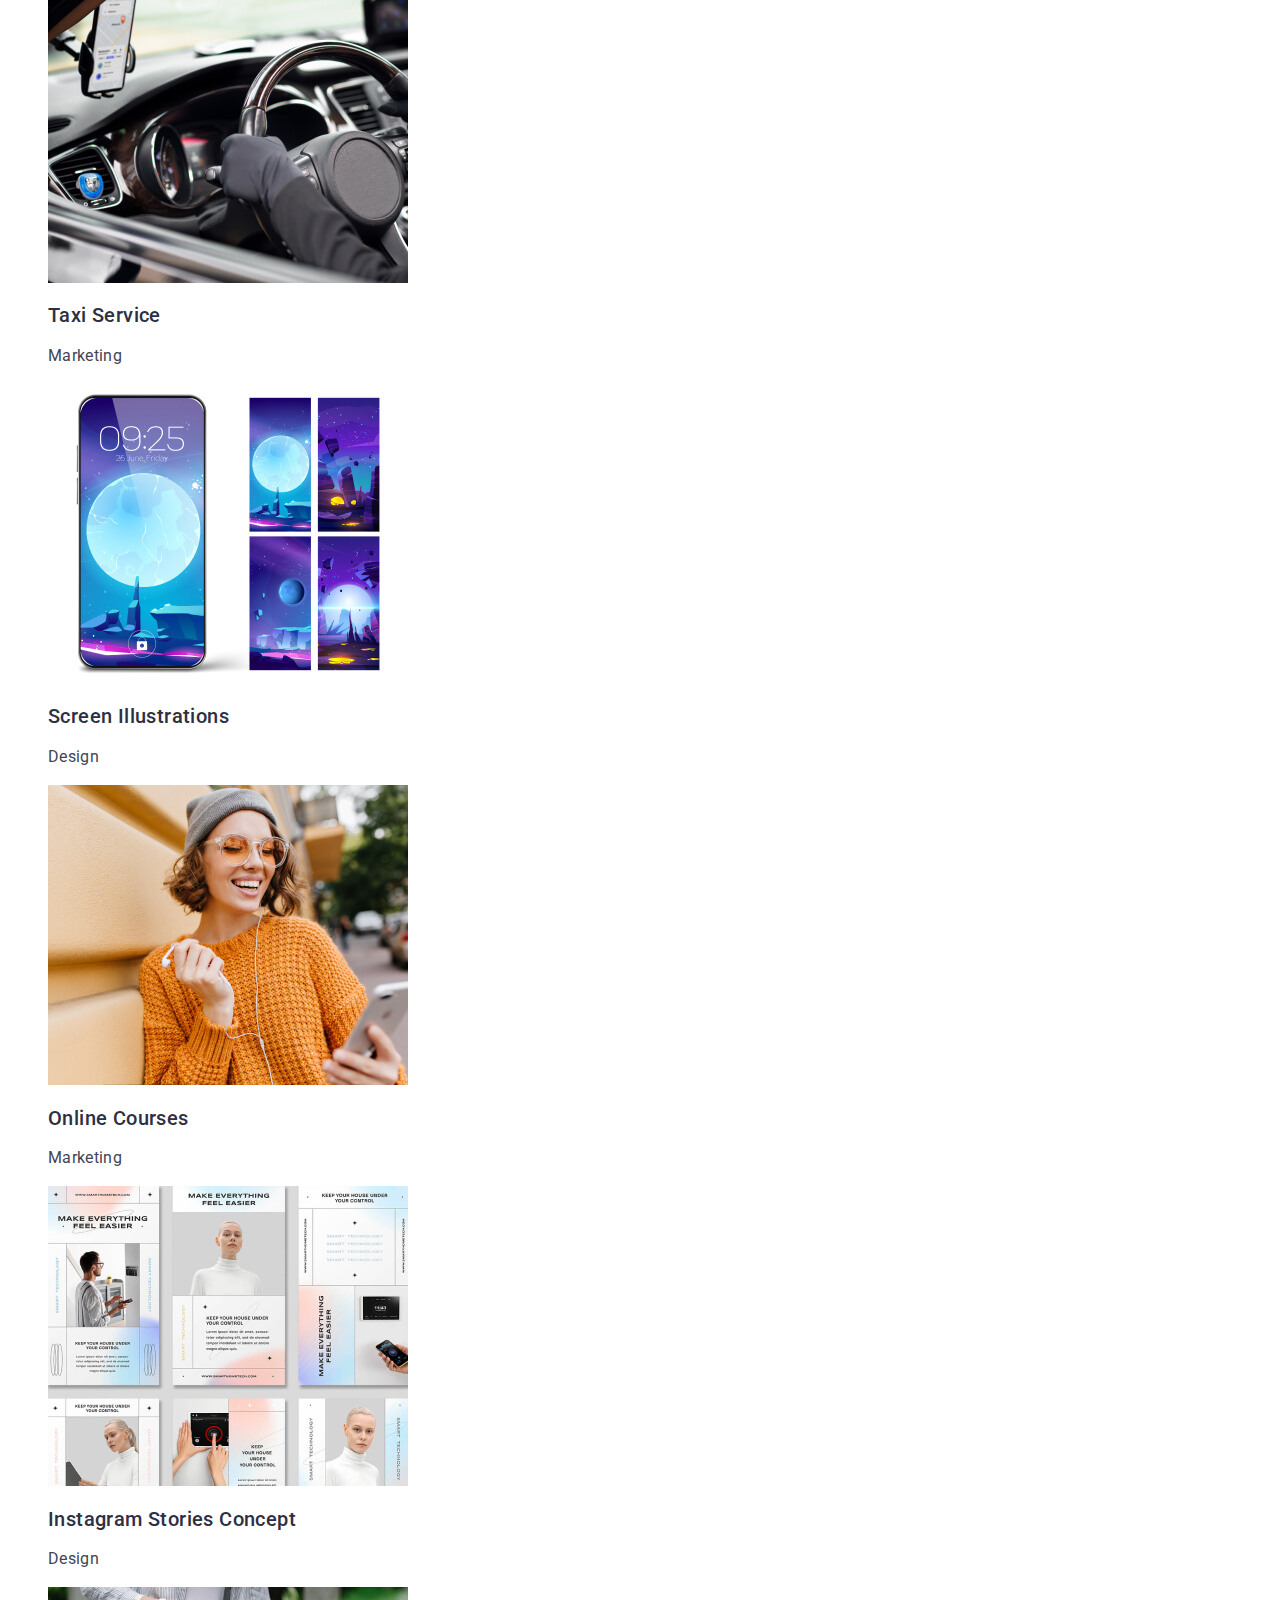
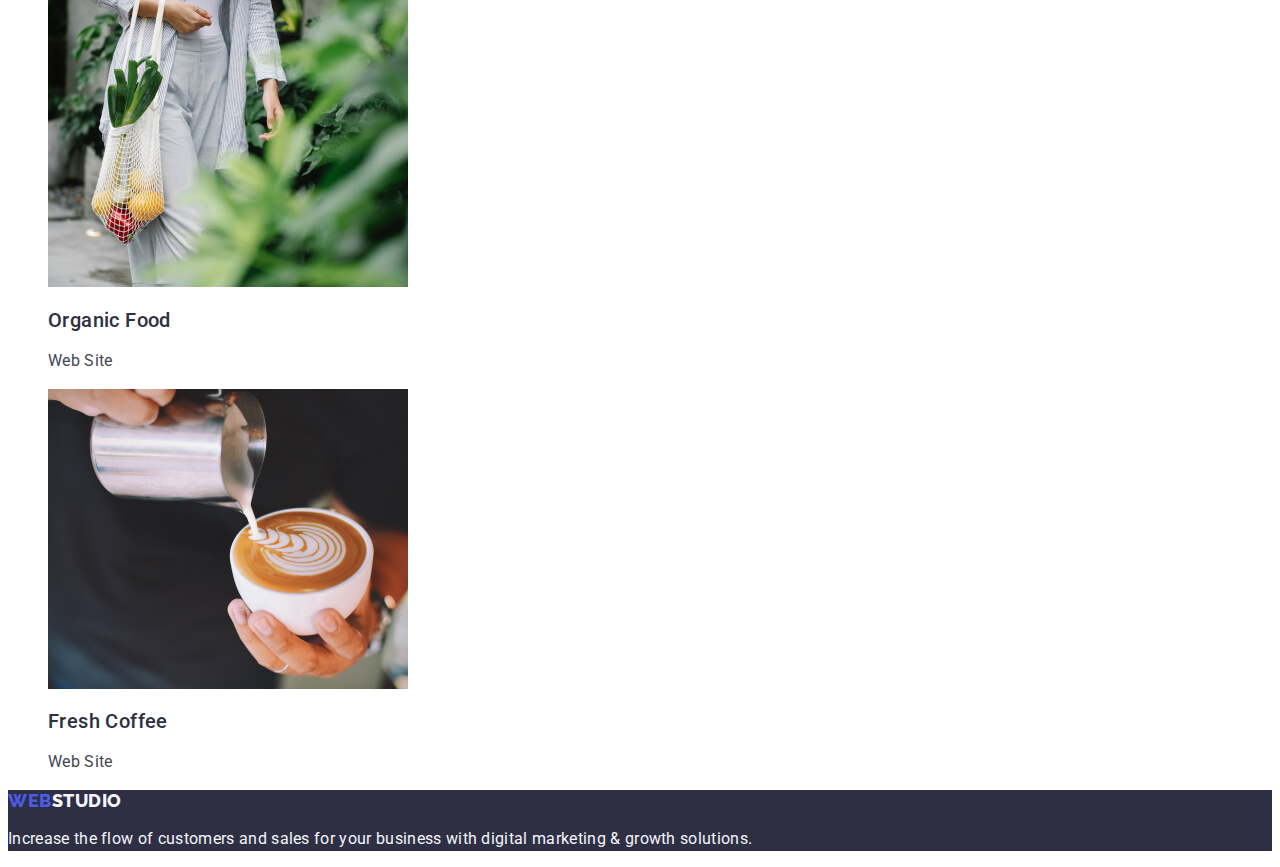
==== commit 83ce7030: "v5" ====
--- a/portfolio.html
+++ b/portfolio.html
@@ -25,7 +25,7 @@
         <ul class="menu list">
           <!-- Studio -->
           <li>
-            <a class="menu-link link" href="./studio">Studio</a>
+            <a class="menu-link link" href="./index.html">Studio</a>
           </li>
           <!-- Portfolio -->
           <li>
@@ -33,7 +33,7 @@
           </li>
           <!-- Contacts -->
           <li>
-            <a class="menu-link link" href="./contacts">Contacts</a>
+            <a class="menu-link link" href="">Contacts</a>
           </li>
         </ul>
       </nav>
@@ -54,6 +54,7 @@
         </ul>
       </address>
     </header>
+
     <!-- Main -->
     <main class="portfolio-main">
       <!-- Button Filter -->
@@ -87,7 +88,7 @@
                 width="360"
                 height="300"
               />
-              <h2 class="header-h3">Banking App Interface Concept</h2>
+              <h2 class="header3">Banking App Interface Concept</h2>
               <p class="section-row-text">App</p>
             </a>
           </li>
@@ -99,7 +100,7 @@
                 width="360"
                 height="300"
               />
-              <h2 class="header-h3">Cashless Payment</h2>
+              <h2 class="header3">Cashless Payment</h2>
               <p class="section-row-text">Marketing</p>
             </a>
           </li>
@@ -111,7 +112,7 @@
                 width="360"
                 height="300"
               />
-              <h2 class="header-h3">Meditation App</h2>
+              <h2 class="header3">Meditation App</h2>
               <p class="section-row-text">App</p>
             </a>
           </li>
@@ -123,7 +124,7 @@
                 width="360"
                 height="300"
               />
-              <h2 class="header-h3">Taxi Service</h2>
+              <h2 class="header3">Taxi Service</h2>
               <p class="section-row-text">Marketing</p>
             </a>
           </li>
@@ -135,7 +136,7 @@
                 width="360"
                 height="300"
               />
-              <h2 class="header-h3">Screen Illustrations</h2>
+              <h2 class="header3">Screen Illustrations</h2>
               <p class="section-row-text">Design</p>
             </a>
           </li>
@@ -147,7 +148,7 @@
                 width="360"
                 height="300"
               />
-              <h2 class="header-h3">Online Courses</h2>
+              <h2 class="header3">Online Courses</h2>
               <p class="section-row-text">Marketing</p>
             </a>
           </li>
@@ -159,7 +160,7 @@
                 width="360"
                 height="300"
               />
-              <h2 class="header-h3">Instagram Stories Concept</h2>
+              <h2 class="header3">Instagram Stories Concept</h2>
               <p class="section-row-text">Design</p>
             </a>
           </li>
@@ -171,7 +172,7 @@
                 width="360"
                 height="300"
               />
-              <h2 class="header-h3">Organic Food</h2>
+              <h2 class="header3">Organic Food</h2>
               <p class="section-row-text">Web Site</p>
             </a>
           </li>
@@ -183,7 +184,7 @@
                 width="360"
                 height="300"
               />
-              <h2 class="header-h3">Fresh Coffee</h2>
+              <h2 class="header3">Fresh Coffee</h2>
               <p class="section-row-text">Web Site</p>
             </a>
           </li>
@@ -195,7 +196,7 @@
     <footer class="footer">
       <!-- Logo -->
       <a class="logo link" href="./index.html"
-        >Web><span class="logo-color-studio-footer">Studio</span>
+        >Web<span class="logo-color-studio-footer">Studio</span>
       </a>
       <p class="text-footer">
         Increase the flow of customers and sales for your business with digital
--- a/css/styles.css
+++ b/css/styles.css
@@ -32,7 +32,7 @@
   font-size: 0;
 }
 
-.header-h3 {
+.header3 {
   font-weight: 500;
   font-size: 20px;
   line-height: 1.2;
@@ -40,7 +40,7 @@
   letter-spacing: 0.02em;
 }
 
-.header-h2 {
+.header2 {
   font-weight: 700;
   font-size: 36px;
   line-height: 1.11;
@@ -158,7 +158,7 @@
 /* Section 2 */
 
 /* Section 3 */
-.section-3 {
+.section3 {
   background-color: #f4f4fd;
 }
 .text-sec3 {
